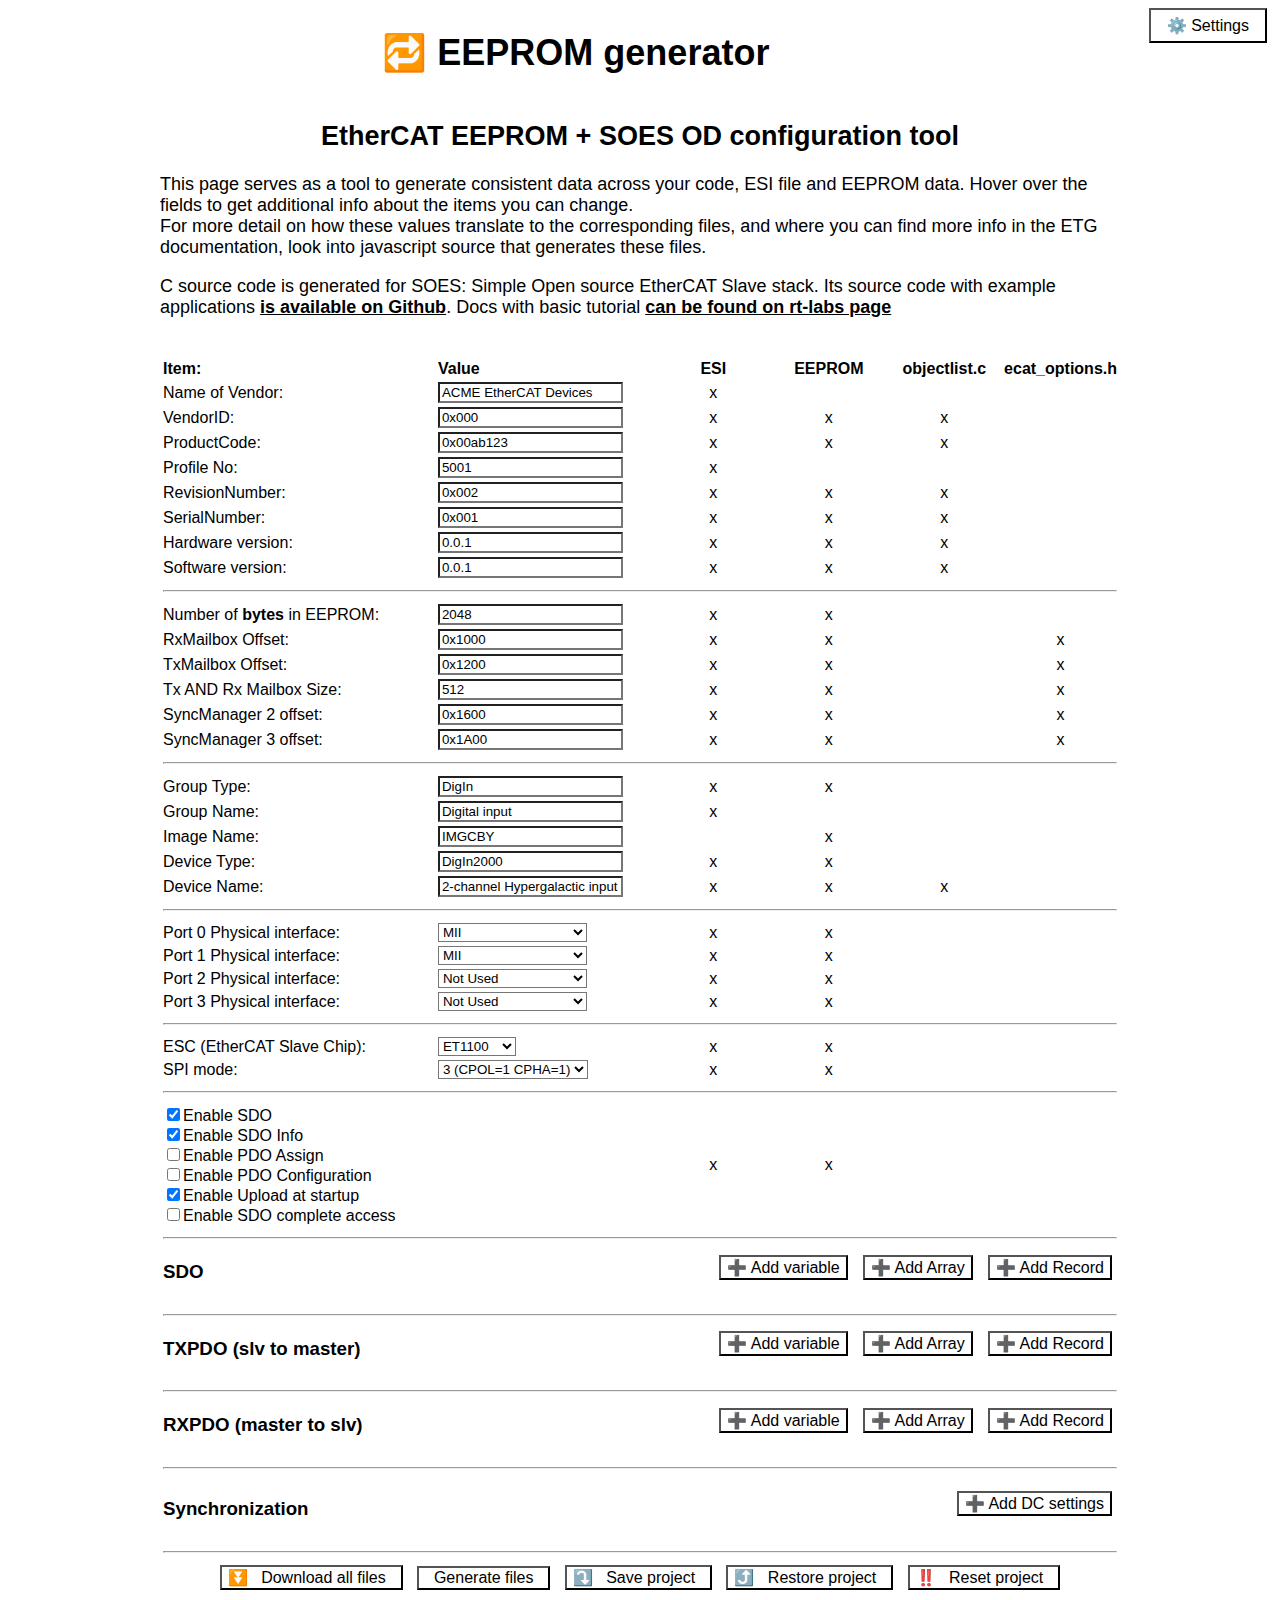
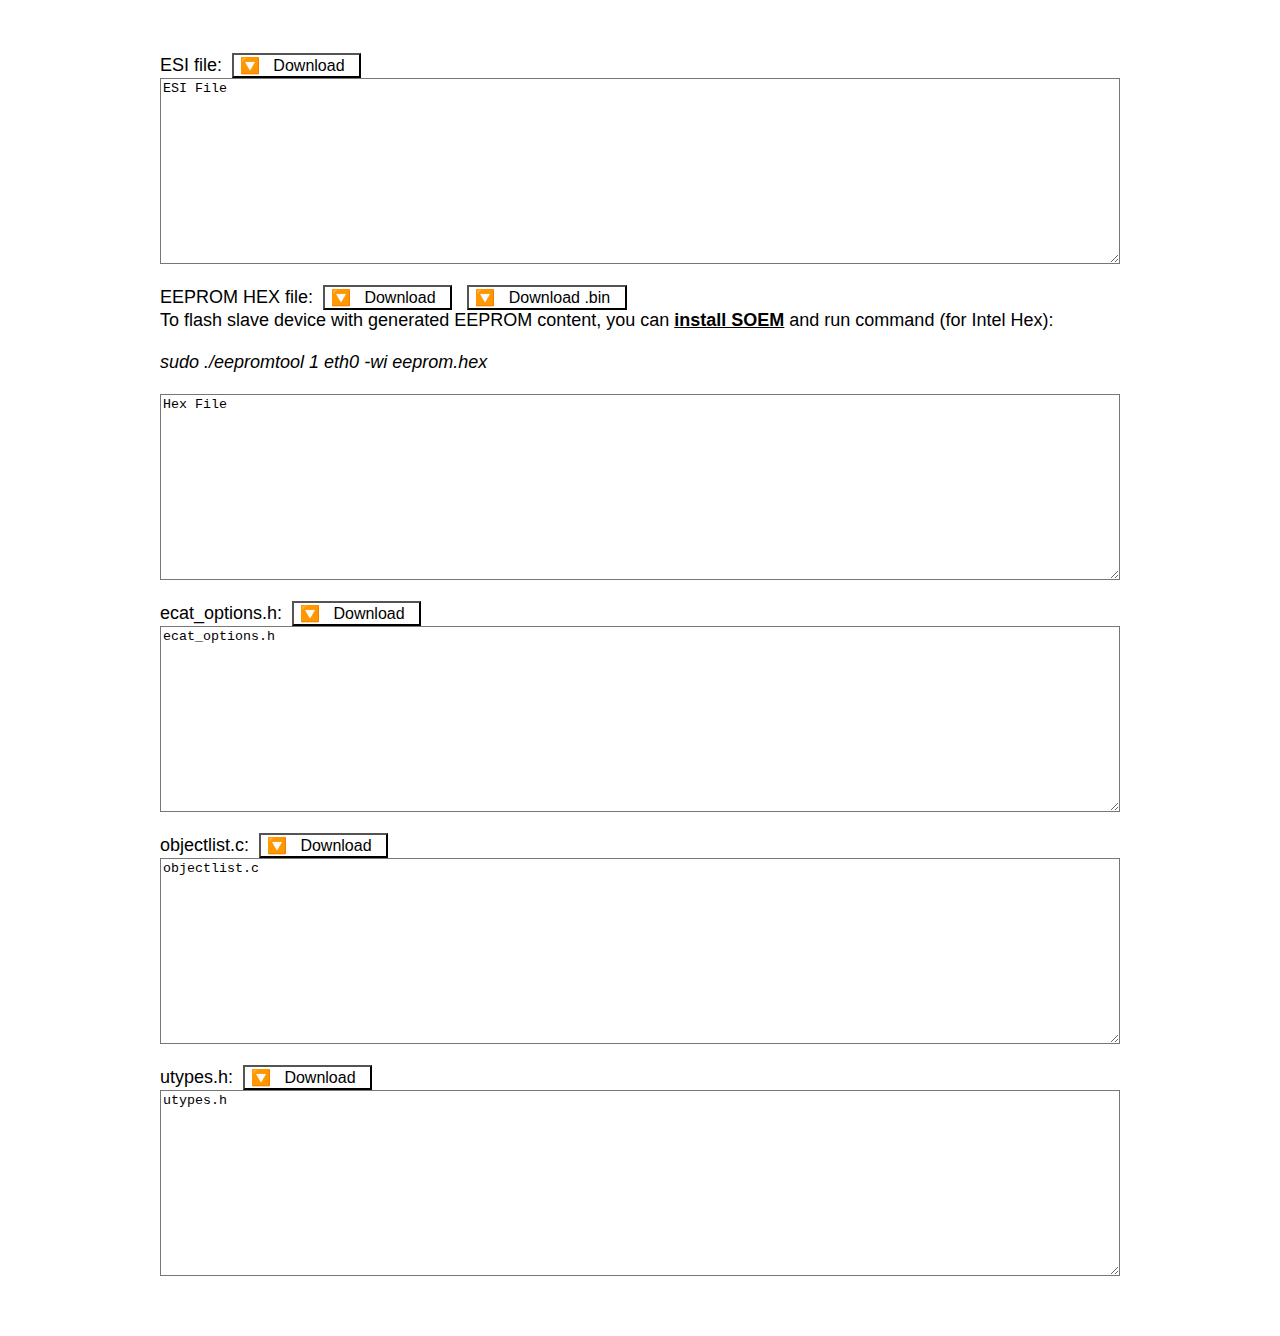
==== index.html @ f294387b "SPI mode dialog displays SPI Mode meaning (CPOL CPHA values in each mode)" ====
<head>
   <meta charset="UTF-8">
   <title>🔁 EEPROM Generator | ESI, EEPORM, SOES C code configuration tool</title>
<!--
 * SOES EEPROM generator
 * This tool serves as:
- EtherCAT Slave Information XML + EEPROM binary generator
- SOES code generator

 * Victor Sluiter 2013-2018
 * Kuba Buda 2020-2021
 -->
   <script src="lib/jszip.min.js"></script>

   <script src="src/constants.js"></script>
   <script src="src/od.js"></script>
   <script src="src/file_io.js"></script>
   <script src="src/backup.js"></script>
   
   <script src="src/generators/ecat_options.js"></script>
   <script src="src/generators/EEPROM.js"></script>
   <script src="src/generators/esi_xml.js"></script>
   <script src="src/generators/objectlist.js"></script>
   <script src="src/generators/utypes.js"></script>   
   
   <script src="src/ui.js"></script>
   
   <link rel="stylesheet" href="styles/styles.css">
</head>

<body>
   <!-- Modal dialog to edit OD objects  -->
   <div id="editObjectModal" class="modal">
   <!-- Modal content -->
      <div class="modal-content">
         <span class="close" onClick="odModalClose()">&times;</span>
         <h3 id="editObjectTitle">Edit object</h3>
         <form name="EditObjectForm" id="EditObjectForm" action="" onsubmit="onEditObjectSubmit(this); return false;">
            <table border="0">
               <tr id="dialogRowIndex">
                  <td>Index:</td>
                  <td><input type = "text" name="Index" value="0x6000" title="Enter OD index for the new object" id="modalInputIndex"></td>
               </tr>
               <tr>
                  <td>Name of Object:</td>
                  <td><input type = "text" name="ObjectName" value="" title="Enter name for the new object" id="modalInputObjectName"></td>
               </tr>
               <tr id="dialogRowDtype">
                  <td>Data Type</td>
                  <td><select type = "text" name="DTYPE" title="Enter data type of new object">
                     <option value="BOOLEAN">BOOLEAN</option>
                     <option value="INTEGER8">INTEGER8</option>
                     <option value="INTEGER16">INTEGER16</option>
                     <option value="INTEGER32">INTEGER32</option>
                     <option value="UNSIGNED8">UNSIGNED8</option>
                     <option value="UNSIGNED16">UNSIGNED16</option>
                     <option value="UNSIGNED32">UNSIGNED32</option>
                     <option value="REAL32">REAL32</option>
                     <option value="VISIBLE_STRING">VISIBLE STRING</option>
                  </select></td>
               </tr>
               <tr id="dialogRowValue">
                  <td>Value:</td>
                  <td><input type = "text" name="InitalValue" value="0" title="Enter initial value for the new object"></td>
               </tr>
               <tr id="dialogRowAccess">
                  <td>Access:</td>
                  <td><select type = "text" name="Access" title="Enter access mode of new object">
                     <option value="RO">RO</option>
                     <option value="RW">RW</option>
                     <option value="WO">WO</option>
                     <option value="RWpre">RWpre</option>
                  </select></td>
               </tr>
               <tr>
                  <td align="center">
                     <button name="Cancel" onClick='odModalClose();'>✖️ &nbsp; Cancel &nbsp;</button>
                  </td><td>
                     <input type="submit" name="SaveChanges" value="✔️&nbsp; Save changes &nbsp;">
                  </td>
               </tr>
            </table>
         </form>
      </div>
   </div>

   <!-- Modal dialog to edit synchronization modes  -->
   <div id="syncModal" class="modal">
      <!-- Modal content -->
         <div class="modal-content">
            <span class="close" onClick="syncModalClose()">&times;</span>
            <h3 id="editObjectTitle">Edit synchronization mode</h3>

            <form name="syncModalForm" id="syncModalForm" action="" onsubmit="onSyncSubmit(this); return false;">
               <table border="0">
                  <tr>
                     <td>Name:</td>
                     <td><input type = "text" name="Name" value="New sync modee" title="Enter Name for new sync mode" id="syncModalName"></td>
                  </tr>
                  <tr>
                     <td>Description:</td>
                     <td><input type = "text" name="Description" value="New sync mode description" title="Enter Description for new sync mode" id="syncModalDescription"></td>
                  </tr>
                  <tr>
                     <td>Assign Activate:</td>
                     <td><input type = "text" name="AssignActivate" value="0x0" title="Enter Assign Activate value for new sync mode" id="syncModalAssignActivate"></td>
                  </tr>
               </table>
               <table border="0">
                  <tr>
                     <td>S0 cycle</td>
                     <td><input type = "text" name="Sync0cycleTime" value="0" title="Enter Sync0 cycle time" id="syncModalSync0cycleTime"></td>
                     <td>S0 shift</td>
                     <td><input type = "text" name="Sync0shiftTime" value="0" title="Enter Sync0 shift time" id="syncModalSync0shiftTime"></td>
                  </tr>
                  <tr>
                     <td>S1 cycle</td>
                     <td><input type = "text" name="Sync1cycleTime" value="0" title="Enter Sync1 cycle time" id="syncModalSync1cycleTime"></td>
                     <td>S1 shift</td>
                     <td><input type = "text" name="Sync1shiftTime" value="0" title="Enter Sync1 shift time" id="syncModalSync1shiftTime"></td>
                  </tr>
               </table>
               <table border="0" style="padding-top: 20px;">
                  <tr>
                     <td align="center">
                        <button name="Cancel" onClick='syncModalClose();'>✖️ &nbsp; Cancel &nbsp;</button>
                     </td><td>
                        <input type="submit" name="SaveChanges" value="✔️&nbsp; Save changes &nbsp;">
                     </td>
                  </tr>
               </table>
            </form>
         </div>
   </div>
      
   <div class="settings-menu">
      <span></span>
      <h1> 🔁 EEPROM generator</h1>
      <div>
         <div class="dropdown">
            <button class="dropbtn">⚙️ Settings</button>
            <div class="dropdown-content">
               <a href="#">
                  <button name="DarkMode" onClick='toggleDarkMode();' title="Toggle dark mode">
                     <span class="display-dark">🌞 Light mode</span>
                     <span class="display-light">🌜 Dark mode</span>
                  </button>
               </a>
               <a href="./tests.html">
                  <button name="tests" title="Run unit tests">
                     🔴🟢 Tests &nbsp;
                  </button>
               </a>
            </div>
         </div>
      </div>
   </div>
   
   <div class="main-wrapper">
      <div id="pageHeading">
         <h2> EtherCAT EEPROM + SOES OD configuration tool</h2>
         <p>
            This page serves as a tool to generate consistent data across your code, ESI file and EEPROM data.
            Hover over the fields to get additional info about the items you can change. <br>
            For more detail on how these values translate to the corresponding files, and where you can find more info in the ETG documentation, 
            look into javascript source that generates these files</a>.<br>
         </p><p>
            C source code is generated for SOES: Simple Open source EtherCAT Slave stack. 
            Its source code with example applications <a href="https://github.com/OpenEtherCATsociety/SOES">is available on Github</a>. 
            Docs with basic tutorial <a href="https://rt-labs.com/docs/soes/tutorial.html">can be found on rt-labs page</a> 
         </p>
      </div>
      <br>
         
      <form name="SlaveForm" id="SlaveForm" action="" onsubmit="return false;">
         <table border="0">
            <tr>
               <td><strong>Item:</strong></td><td><strong>Value</strong></td><td width="12%"><strong>ESI</strong></td><td width="12%"><strong>EEPROM</strong></td><td width="12%"><strong>objectlist.c</strong></td><td width="12%"><strong>ecat_options.h</strong></td>
            </tr>
            <tr>
               <td>Name of Vendor:</td><td><input type = "text" name="VendorName" value="ACME EtherCAT Devices" title="Enter the name as how you are known in the EtherCAT Technology Group members list"></td><td>x</td><td>&nbsp;</td><td>&nbsp;</td><td>&nbsp;</td>
            </tr>
            <tr>
               <td>VendorID:</td><td><input type = "text" name="VendorID" value="0x000" title="You need to be member of the ETG to get a VendorID!&#013; Enter in hex (0x...) or decimal."></td><td>x</td><td>x</td><td>x</td><td>&nbsp;</td>
            </tr>
            <tr>
               <td>ProductCode:</td><td><input type = "text" name="ProductCode" value="0x00ab123" title="The code of your Product...&#013;Each different product should have its own code.&#013;Enter in hex (0x...) or decimal."></td><td>x</td><td>x</td><td>x</td><td>&nbsp;</td>
            </tr>
            <tr>
               <td>Profile No:</td><td><input type = "text" name="ProfileNo" value="5001" title="Profile number of your Product...&#013;Used to identify device type.&#013;Enter in hex (0x...) or decimal."></td><td>x</td><td></td><td></td><td>&nbsp;</td>
            </tr>
            <tr>
               <td>RevisionNumber:</td><td><input type = "text" name="RevisionNumber" value="0x002" title="Revision of Product&#013; Enter in hex (0x...) or decimal."></td><td>x</td><td>x</td><td>x</td><td>&nbsp;</td>
            </tr>
            <tr>
               <td>SerialNumber:</td><td><input type = "text" name="SerialNumber" value="0x001" title="Serial number; may be used in production.&#013; Enter in hex (0x...) or decimal."></td><td>x</td><td>x</td><td>x</td><td>&nbsp;</td>
            </tr>
            <tr>
               <td>Hardware version:</td><td><input type = "text" name="HWversion" value="0.0.1" title="Enter HW version as string"><td>x</td><td>x</td><td>x</td><td>&nbsp;</td>
            </tr>
            <tr>
               <td>Software version:</td><td><input type = "text" name="SWversion" value="0.0.1" title="Enter SW version as string"></td><td>x</td><td>x</td><td>x</td><td>&nbsp;</td>
            </tr>
            <tr><td colspan="6"><hr></td</tr>
            <tr>
               <td>Number of <strong>bytes</strong> in EEPROM:</td><td><input type = "text" name="EEPROMsize" value="2048" title="Number of bytes in EEPROM; 2048&#013;2048*8=16kilobit&#013;Enter in hex (0x...) or decimal."></td><td>x</td><td>x</td><td>&nbsp;</td><td>&nbsp;</td>
            </tr>
            <tr>
               <td>RxMailbox Offset:</td><td><input type = "text" name="RxMailboxOffset" value="0x1000" title="Offset in memory. Do not change unless you are really sure what you're doing"></td><td>x</td><td>x</td><td>&nbsp;</td><td>x</td>
            </tr>
            <tr>
               <td>TxMailbox Offset:</td><td><input type = "text" name="TxMailboxOffset" value="0x1200" title="Offset in memory. Do not change unless you are really sure what you're doing"></td><td>x</td><td>x</td><td>&nbsp;</td><td>x</td>
            </tr>
            <tr>
               <td>Tx AND Rx Mailbox Size:</td><td><input type = "text" name="MailboxSize" value="512" title="Size of mailbox in bytes.&#013;Do not change unless you are really sure what you're doing."></td><td>x</td><td>x</td><td>&nbsp;</td><td>x</td>
            </tr>
            <tr>
               <td>SyncManager 2 offset:</td><td><input type = "text" name="SM2Offset" value="0x1600" title="Offset in memory. Do not change unless you are really sure what you're doing"></td><td>x</td><td>x</td><td>&nbsp;</td><td>x</td>
            </tr>
            <tr>
               <td>SyncManager 3 offset:</td><td><input type = "text" name="SM3Offset" value="0x1A00" title="Offset in memory. Do not change unless you are really sure what you're doing"></td><td>x</td><td>x</td><td>&nbsp;</td><td>x</td>
            </tr>
            <tr><td colspan="6"><hr></td</tr>
            <tr>
               <td>Group Type:</td><td><input type = "text" name="TextGroupType" value="DigIn" title="Group Type, like DigIn, DigOut, Measurement, ...&#013;See ETG2000, this is used for grouping in the ESI file"></td><td>x</td><td>x</td><td>&nbsp;</td><td>&nbsp;</td>
            </tr>
            <tr>
               <td>Group Name:</td><td><input type = "text" name="TextGroupName5" value="Digital input" title="Description of Group&#013;See ETG2000, this is used for grouping in the ESI file"></td><td>x</td><td>&nbsp;</td><td>&nbsp;</td><td>&nbsp;</td>
            </tr>
            <tr>
               <td>Image Name:</td><td><input type = "text" name="ImageName" value="IMGCBY" title="Name of image used in EtherCAT Configurator"></td><td>&nbsp;</td><td>x</td><td>&nbsp;</td><td>&nbsp;</td>
            </tr>
            <tr>
               <td>Device Type:</td><td><input type = "text" name="TextDeviceType" value="DigIn2000" title="Name or order code of product"></td><td>x</td><td>x</td><td>&nbsp;</td><td>&nbsp;</td>
            </tr>
            <tr>
               <td>Device Name:</td><td><input type = "text" name="TextDeviceName" value="2-channel Hypergalactic input superimpermanator" title="Description of your device"></td><td>x</td><td>x</td><td>x</td><td>&nbsp;</td>
            </tr>
            <tr><td colspan="6"><hr></td</tr>
            <tr>
               <td>Port 0 Physical interface:</td><td><select name="Port0Physical" title="Select which physical connection is used on each physical port of your Beckhoff ASIC (ET1100, ET1200)">
                  <option value="Y" selected>MII</option>
                  <option value="H">MII-Fast Hot Connect</option>
                  <option value="K">EBUS</option>
                  <option value=" ">Not Used</option>
               </select></td><td>x</td><td>x</td><td>&nbsp;</td><td>&nbsp;</td>
            </tr>
            <tr>
               <td>Port 1 Physical interface:</td><td><select name="Port1Physical" title="Select which physical connection is used on each physical port of your Beckhoff ASIC (ET1100, ET1200)">
                  <option value="Y" selected>MII</option>
                  <option value="H">MII-Fast Hot Connect</option>
                  <option value="K">EBUS</option>
                  <option value=" ">Not Used</option>
               </select></td><td>x</td><td>x</td><td>&nbsp;</td><td>&nbsp;</td>
            </tr>
            <tr>
               <td>Port 2 Physical interface:</td><td><select name="Port2Physical" title="Select which physical connection is used on each physical port of your Beckhoff ASIC (ET1100, ET1200)">
                  <option value="Y">MII</option>
                  <option value="H">MII-Fast Hot Connect</option>
                  <option value="K">EBUS</option>
                  <option value=" " selected>Not Used</option>
               </select></td><td>x</td><td>x</td><td>&nbsp;</td><td>&nbsp;</td>
            </tr>
            <tr>
               <td>Port 3 Physical interface:</td><td><select name="Port3Physical" title="Select which physical connection is used on each physical port of your Beckhoff ASIC (ET1100, ET1200)">
                  <option value="Y">MII</option>
                  <option value="H">MII-Fast Hot Connect</option>
                  <option value="K">EBUS</option>
                  <option value=" " selected>Not Used</option>
               </select></td><td>x</td><td>x</td><td>&nbsp;</td><td>&nbsp;</td>
            </tr>
            <tr><td colspan="6"><hr></td</tr>
            <tr>
               <td>ESC (EtherCAT Slave Chip):</td><td><select name="ESC" title="Select which ESC (EtherCAT Slave Chip) is used">
                  <option value="ET1100">ET1100</option>
                  <option value="AX58100">AX58100</option>
                  <option value="LAN9252">LAN9252</option>
               </select></td><td>x</td><td>x</td><td>&nbsp;</td><td>&nbsp;</td>
            </tr>
            <tr>      
               <td>SPI mode:</td><td><select name="SPImode" title="Select which SPI mode is used">
                  <option value="3">3 (CPOL=1 CPHA=1) </option>
                  <option value="2">2 (CPOL=1 CPHA=0) </option>
                  <option value="1">1 (CPOL=0 CPHA=1) </option>
                  <option value="0">0 (CPOL=0 CPHA=0) </option>
               </select></td><td>x</td><td>x</td><td>&nbsp;</td><td>&nbsp;</td>
            </tr>   
            <tr><td colspan="6"><hr></td</tr>
            <tr><td>
               <input type="checkbox" name="CoeDetailsEnableSDO" value="EnableSDO" checked>Enable SDO<br>
               <input type="checkbox" name="CoeDetailsEnableSDOInfo" value="EnableSDOInfo" checked>Enable SDO Info<br>
               <input type="checkbox" name="CoeDetailsEnablePDOAssign" value="EnablePDOAssign">Enable PDO Assign<br>
               <input type="checkbox" name="CoeDetailsEnablePDOConfiguration" value="EnablePDOConfiguration">Enable PDO Configuration<br>
               <input type="checkbox" name="CoeDetailsEnableUploadAtStartup" value="EnableUploadAtStartup" checked>Enable Upload at startup<br>
               <input type="checkbox" name="CoeDetailsEnableSDOCompleteAccess" value="EnableSDOCompleteAccess">Enable SDO complete access <br>
               </td><td>&nbsp;</td><td>x</td><td>x</td><td>&nbsp;</td><td>&nbsp;</td>
            </tr>
            <tr><td colspan="6"><hr></td</tr>
            <tr><td colspan="6">
               <h3 class="odSectionHeading">
                  <span class="odSectionTitle"> SDO </span>
                  <span>
                     <button onClick="editVAR_Click(sdo)">➕ Add variable</button>
                     <button onClick="editARRAY_Click(sdo)">➕ Add Array</button>
                     <button onClick="editRECORD_Click(sdo)">➕ Add Record</button>
                  </span>
                  </h3>
               <div id="tr_sdo"></div>
            </td></tr>
            
            <tr><td colspan="6"><hr></td</tr>
            <tr><td colspan="6">
               <h3 class="odSectionHeading">
                  <span title="We are assuming single, fixed TxPDO" class="odSectionTitle"> TXPDO  (slv to master) </span>
                  <span>
                     <button onClick="editVAR_Click(txpdo)">➕ Add variable</button>
                     <button onClick="editARRAY_Click(txpdo)">➕ Add Array</button>
                     <button onClick="editRECORD_Click(txpdo)">➕ Add Record</button>
                  </span>
               </h3>
               <div id="tr_txpdo"></div>
            </td></tr>
            
            <tr><td colspan="6"><hr></td</tr>
            <tr><td colspan="6">
               <h3 class="odSectionHeading">
                  <span title="We are assuming single, fixed RxPDO" class="odSectionTitle"> RXPDO  (master to slv) </span>
                  <span>
                     <button onClick="editVAR_Click(rxpdo)">➕ Add variable</button>
                     <button onClick="editARRAY_Click(rxpdo)">➕ Add Array</button>
                     <button onClick="editRECORD_Click(rxpdo)">➕ Add Record</button>
                  </span>
               </h3>
               <div id="tr_rxpdo"></div>
            </td></tr>

            <tr><td colspan="6"><hr></td</tr>
               <h3 class="odSectionHeading">
                  <span title="Distributed Clocks configuration" class="odSectionTitle"> Synchronization </span>
                  <span>
                     <button onClick="addSyncClick()">➕ Add DC settings</button>
                  </span>
               </h3>
               <div id="dcSyncModes"></div>
            
            <tr><td colspan="6"><hr></td</tr>

            <tr><td colspan="6" align="center">
               <button name="GenerateDownload" onclick="onGenerateDownloadClick()" title="Generate all files and download at once">
                  ⏬ &nbsp; Download all files &nbsp;
               </button>
               <button id='GenerateFilesButton' name="Generate" onClick="onGenerateClick();" title="Generate all files">
                  &nbsp; Generate files &nbsp;
               </button>
               <button name="Save" onClick='onSaveClick();' title="Download current settings and Object Dictionary state as JSON file">
                  ⤵️ &nbsp; Save project &nbsp;
               </button>
               <button name="Restore" onClick='onRestoreClick();' title="Load settings and Object Dictionary state from previously saved JSON file">
                  ⤴️ &nbsp; Restore project &nbsp;
               </button>
               <button name="Reset" onClick='onResetClick();' title="Reset settings to default values and remove all Object Dictionary entries">
                  ‼️ &nbsp; Reset project &nbsp;
               </button>
            </td></tr>
         </table>
      </form>

      <br><br>
      <form name="outCodeForm" id="outCodeForm" spellcheck="false" action="" onsubmit="return false;">
         ESI file:
         <button name="DownloadESI" onClick="onDownloadEsiXmlClick()">
            🔽 &nbsp; Download &nbsp;
         </button>   
         <br>
         <textarea cols = "150" rows = "12" name="ESI">ESI File</textarea><br><br>
         EEPROM HEX file:
         <button name="Download_HEX" 
            onClick="downloadFile(getOutputForm().HEX.value, fileName = 'eeprom.hex', contentType = 'application/octet-stream');">
            🔽 &nbsp; Download &nbsp;
         </button>
         <button name="Download_BIN" onClick="onDownloadBinClick();">
            🔽 &nbsp; Download .bin &nbsp;
         </button>
         <br>
         To flash slave device with generated EEPROM content, you can <a href="https://github.com/OpenEtherCATsociety/SOEM/">install SOEM</a> 
         and run command (for Intel Hex):
         <br><br><i title="For binary, use flag -w instead of -wi" id="hexInstallCmd">sudo ./eepromtool 1 eth0 -wi eeprom.hex</i><br><br>
      
         <textarea cols = "150" rows = "12" name="HEX">Hex File</textarea><br><br>
         ecat_options.h: 
         <button name="Download_ecat_options" 
            onClick="downloadFile(getOutputForm().ecat_options.value, fileName = 'ecat_options.h', contentType = 'text/plain');">
            🔽 &nbsp; Download &nbsp;
         </button>
         <br>
         <textarea cols = "150" rows = "12" name="ecat_options">ecat_options.h</textarea><br><br>
         objectlist.c: 
         <button name="Download_objectlist" 
            onClick="downloadFile(getOutputForm().objectlist.value, fileName = 'objectlist.c', contentType = 'text/plain');">
            🔽 &nbsp; Download &nbsp;
         </button>
         <br>
         <textarea cols = "150" rows = "12" name="objectlist">objectlist.c</textarea><br><br>
         utypes.h: 
         <button name="Download_utypes"
            onClick="downloadFile(getOutputForm().utypes.value, fileName = 'utypes.h', contentType = 'text/plain');">
            🔽 &nbsp; Download &nbsp;
         </button>
         <br>
         <textarea cols = "150" rows = "12" name="utypes">utypes.h</textarea><br><br>
         <input id="restoreFileInput" type='file' accept=".json" style="visibility:hidden;" onchange="readFile(event)" />
      </form>
   </div>
</body>
---- styles/styles.css ----
:root {
   --background-color: #fff;
   --text-color: #000;
   --input-color: #ffffff;
   --display-dark: none;
   --display-light: block;
}
 
/* dark mode */
[data-theme="dark"] {
/* body, .modal-content { */
   --background-color: #2D2D2D; /* #4D4D4D; */
   --text-color: white;
   --input-color: #3D3D3D;
   --display-dark: block;
   --display-light: none;
}

tr td:nth-child(3) { 
   text-align: center;
}
tr td:nth-child(4) { 
   text-align: center;
}
tr td:nth-child(5) { 
   text-align: center;
}
tr td:nth-child(6) { 
   text-align: center;
}
/* The Modal (background) */
.modal {
   display: none; /* Hidden by default */
   position: fixed; /* Stay in place */
   z-index: 1; /* Sit on top */
   padding-top: 18%; /* Location of the box */
   left: 0;
   top: 0;
   width: 100%; /* Full width */
   height: 100%; /* Full height */
   overflow: auto; /* Enable scroll if needed */
   background-color: rgb(0,0,0); /* Fallback color */
   background-color: rgba(0,0,0,0.4); /* Black w/ opacity */
}

/* Modal Content */
.modal-content {
   background-color: var(--background-color);
   margin: auto;
   padding: 20px;
   border: 1px solid #888;
   width: 450px;
}

#editObjectTitle {
   margin-bottom: 25px;
}

/* The Close Button */
.close {
   color: #aaaaaa;
   float: right;
   font-size: 28px;
   font-weight: bold;
}

.close:hover,
.close:focus {
   color: #000;
   text-decoration: none;
   cursor: pointer;
}

/* Dropdown Button */
.dropbtn {
   padding: 6px 16px;
 }
 
 /* The container <div> - needed to position the dropdown content */
 .dropdown {
   position: relative;
   display: inline-block;
 }
 
 /* Dropdown Content (Hidden by Default) */
 .dropdown-content {
   display: none;
   position: absolute;
   background-color: var(--background-color);
   box-shadow: 0px 8px 16px 0px rgba(0,0,0,0.2);
   z-index: 1;
 }
 
 /* Links inside the dropdown */
 .dropdown-content a {
   /* width: 100;  */
   text-decoration: none;
   margin: 10px 4px;
 }
 
 /* Change color of dropdown links on hover */
 .dropdown-content a:hover {background-color: #ddd;}
 
 /* Show the dropdown menu on hover */
 .dropdown:hover .dropdown-content {display: block;}
 
 /* Change the background color of the dropdown button when the dropdown content is shown */
 .dropdown:hover .dropbtn {background-color: var(--background-color);} 

/* main content layout */

body {
   font-family: Arial, Helvetica, sans-serif;
   font-size: large;
}

div.main-wrapper {
   margin: auto;
   max-width: 960px;
}

h1, h2, h3 {
   text-align: center;
}

table, textarea {
   width: 100%;
}

button {
   margin-left: 5px;
   margin-right: 5px;
}

div.settings-menu {
   display: flex;
   justify-content: space-between;
   /* align-items: right; */
   /* background-color: red; */
}

.odSectionHeading, .odItem, .odSubitem {
   display: flex;
   align-items: center;
   justify-content: space-between;
}

div.odItem, div.odSubitem {
   padding-top: 4px;
   padding-bottom: 4px;
   width: 100%;
   border-top: 1px dotted;
   border-bottom: 1px dotted;
}

h3.odSectionHeading {
   text-align: left;
}

span.odSectionTitle {
   font-weight: 800;
   margin-top: 10px;
   margin-right: -5px;
}

span.odSubitemContent {
   margin-left: 15px;
}

body {
   background-color: var(--background-color);
   color: var(--text-color);
}

input, textarea, select, button {
   background-color: var(--input-color);
   color: var(--text-color);
}

.display-dark {
   display: var(--display-dark);
}

.display-light {
   display: var(--display-light);
}

a {
   color: var(--text-color);
   font-weight: 600;
}

button {
   font-size: 16px;
}
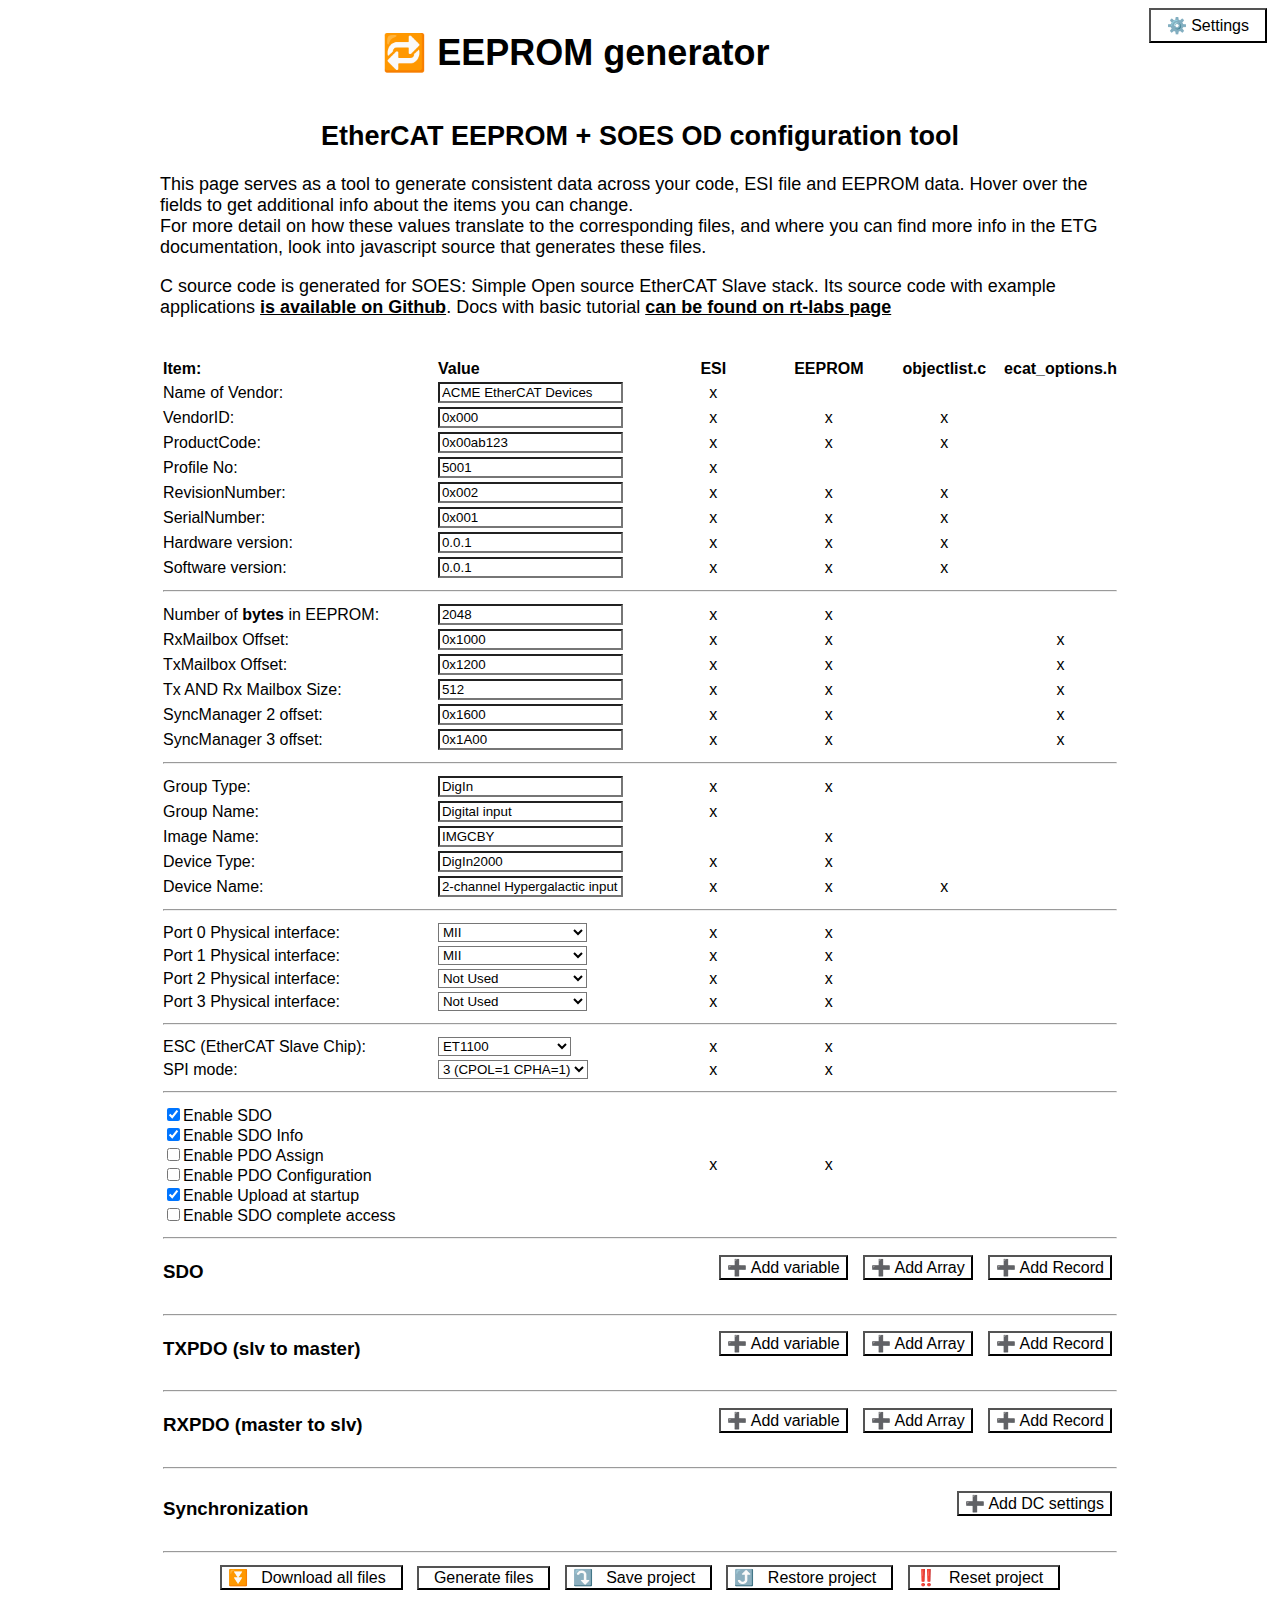
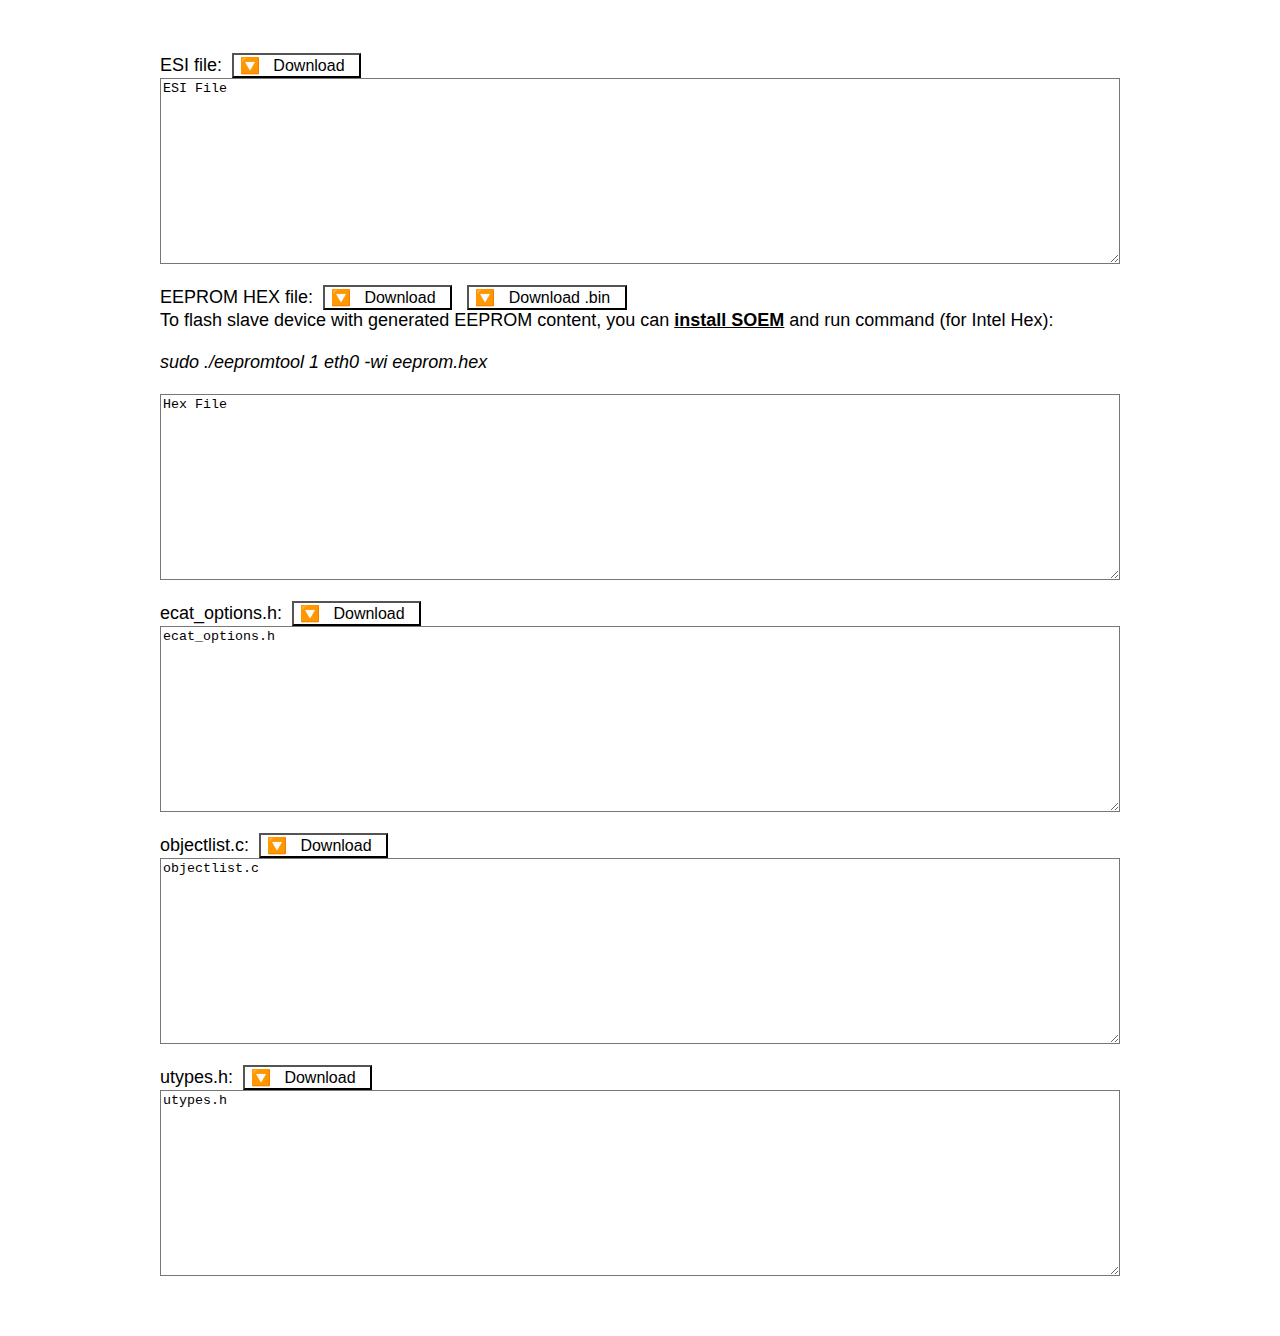
==== commit fc1a6182: "Added support for LAN9253 in Beckhoff compatible mode" ====
--- a/index.html
+++ b/index.html
@@ -272,9 +272,10 @@
             <tr><td colspan="6"><hr></td</tr>
             <tr>
                <td>ESC (EtherCAT Slave Chip):</td><td><select name="ESC" title="Select which ESC (EtherCAT Slave Chip) is used">
+                  <option value="AX58100">AX58100</option>
                   <option value="ET1100">ET1100</option>
-                  <option value="AX58100">AX58100</option>
                   <option value="LAN9252">LAN9252</option>
+                  <option value="LAN9253 Beckhoff">LAN9253 Beckhoff</option>
                </select></td><td>x</td><td>x</td><td>&nbsp;</td><td>&nbsp;</td>
             </tr>
             <tr>      
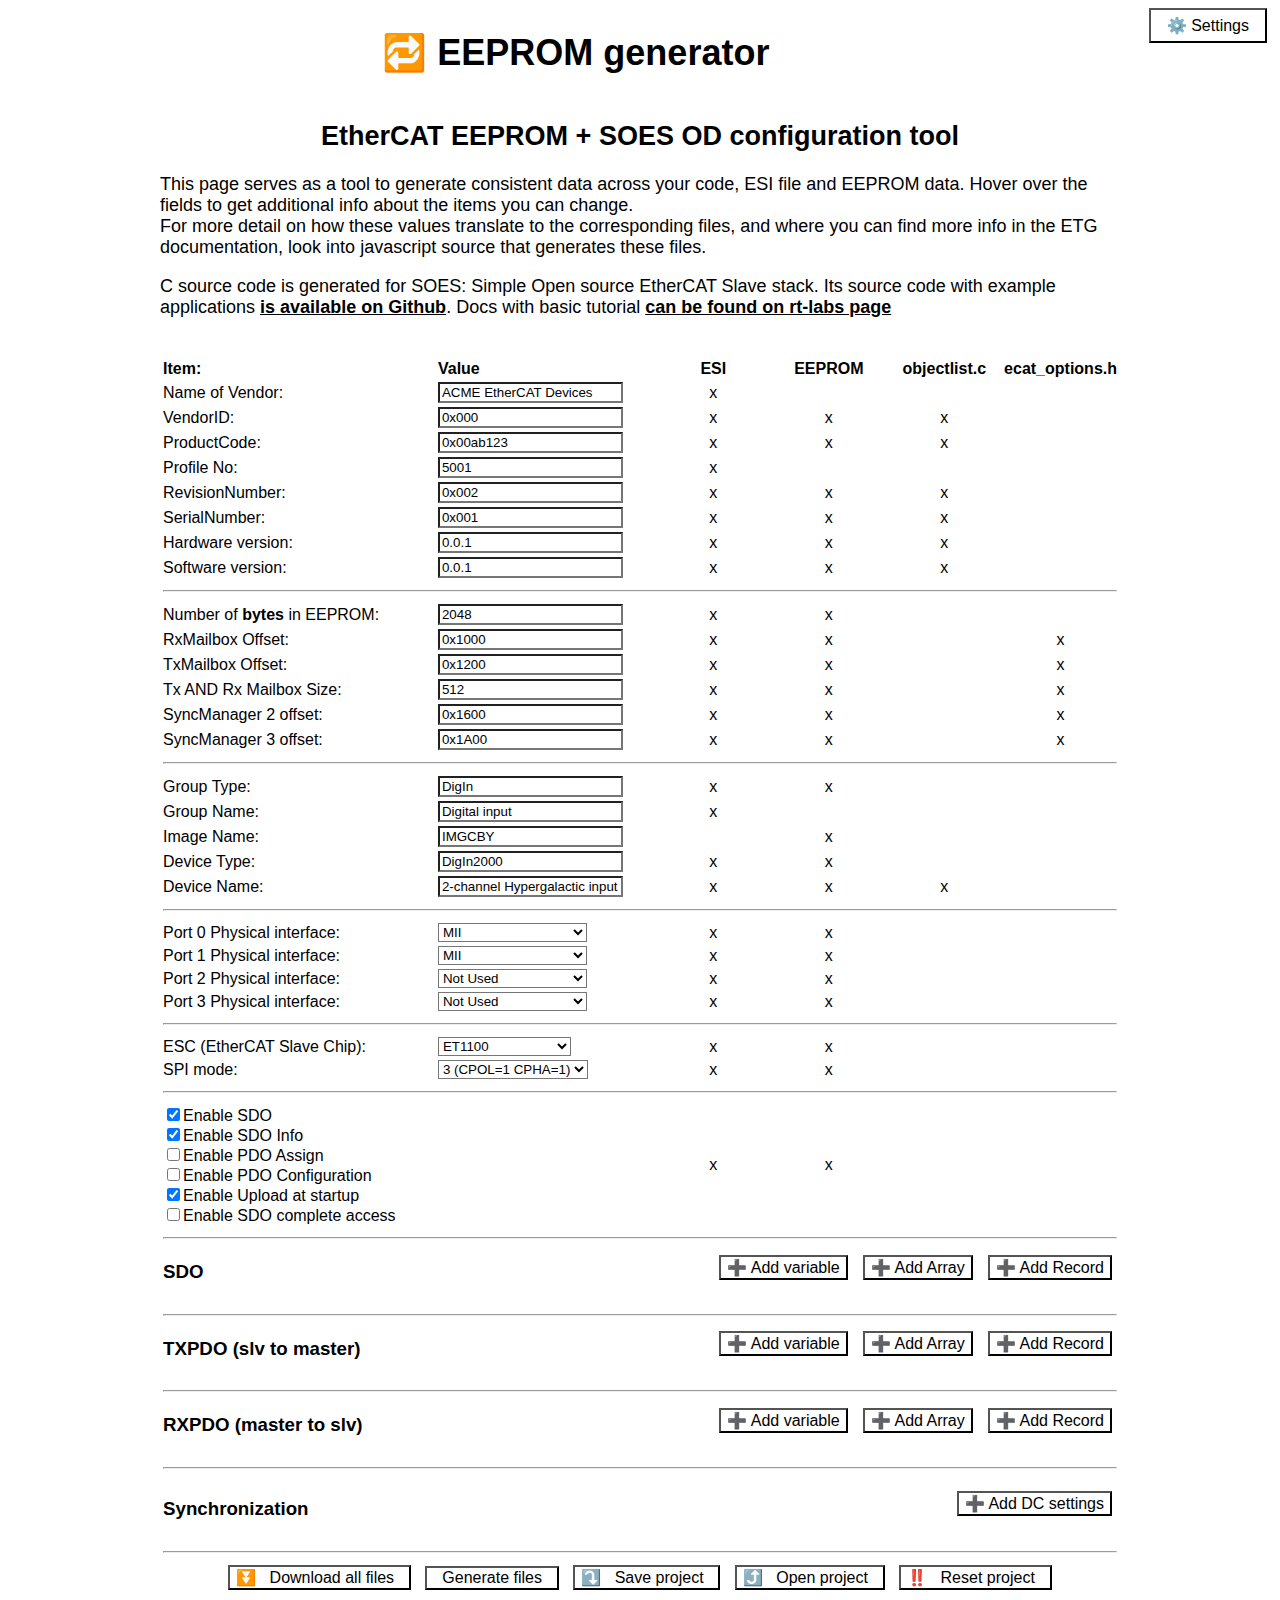
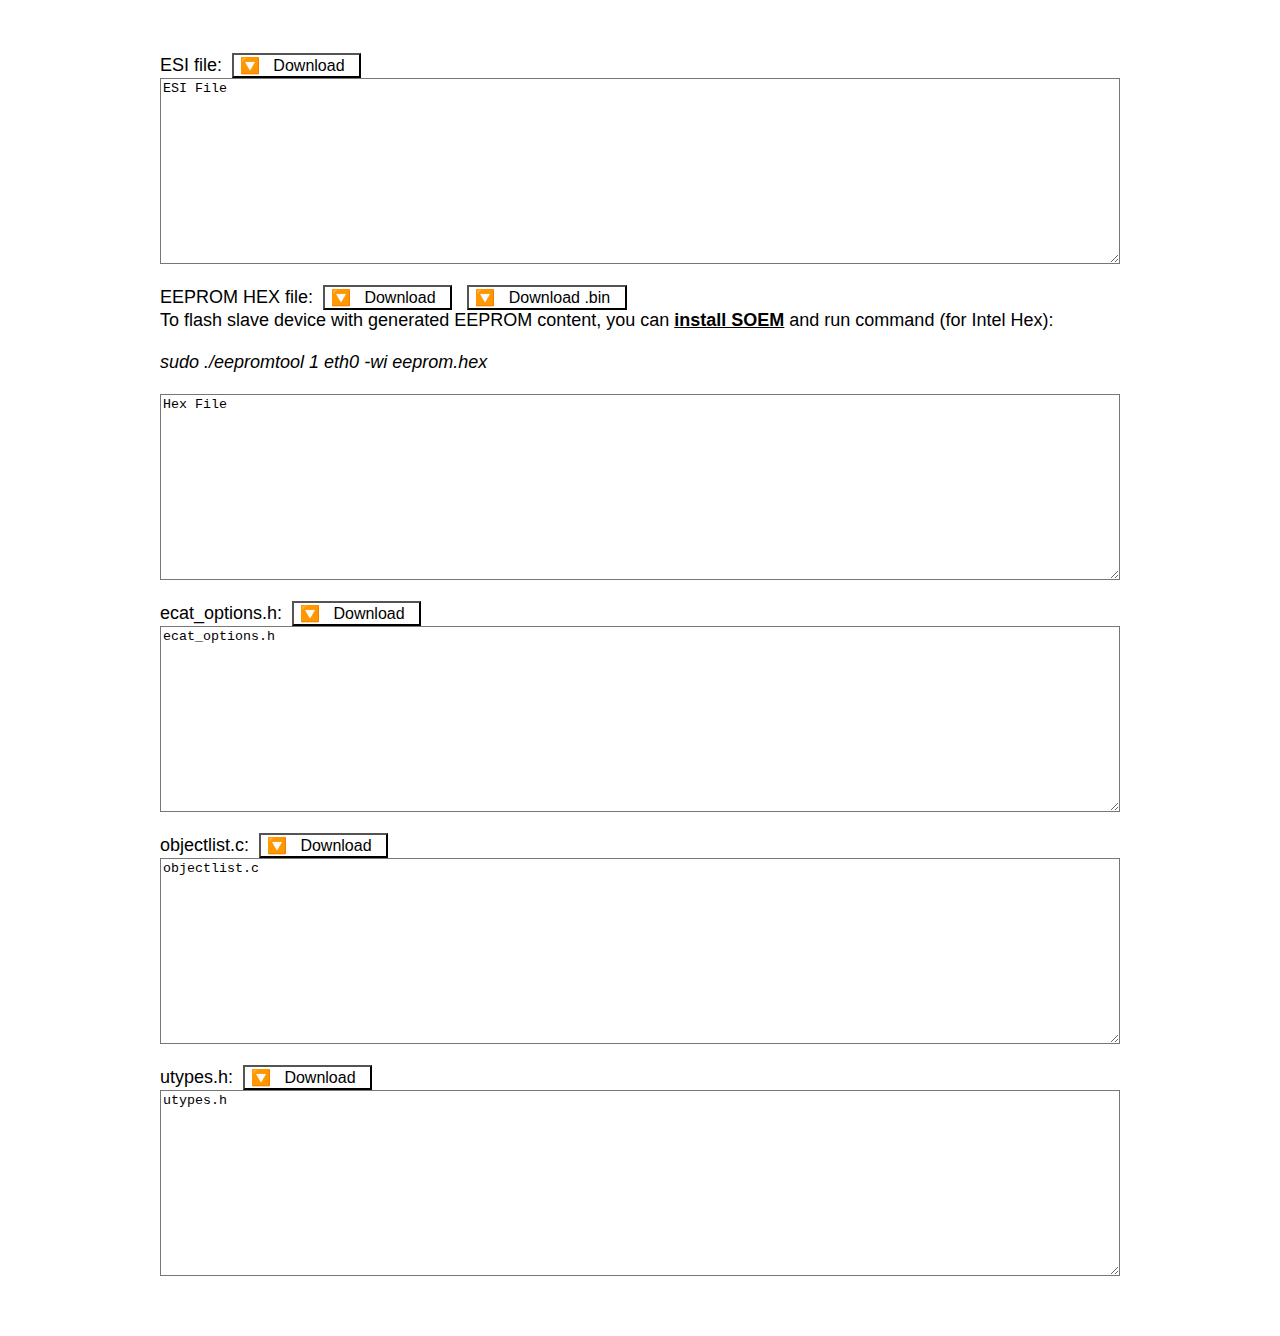
==== commit 91a5aa91: "Sanitize inital value in dialog" ====
--- a/index.html
+++ b/index.html
@@ -1,14 +1,15 @@
 <head>
    <meta charset="UTF-8">
-   <title>🔁 EEPROM Generator | ESI, EEPORM, SOES C code configuration tool</title>
+   <title>EEPROM Generator | ESI, EEPORM, SOES C code configuration tool</title>
+   <link rel="icon" type="image/x-icon" href="./img/favicon.ico">
 <!--
- * SOES EEPROM generator
+ * 🔁 SOES EEPROM generator
  * This tool serves as:
 - EtherCAT Slave Information XML + EEPROM binary generator
 - SOES code generator
 
  * Victor Sluiter 2013-2018
- * Kuba Buda 2020-2021
+ * Kuba Buda 2020-2023
  -->
    <script src="lib/jszip.min.js"></script>
 
@@ -35,7 +36,7 @@
       <div class="modal-content">
          <span class="close" onClick="odModalClose()">&times;</span>
          <h3 id="editObjectTitle">Edit object</h3>
-         <form name="EditObjectForm" id="EditObjectForm" action="" onsubmit="onEditObjectSubmit(this); return false;">
+         <form name="EditObjectForm" id="EditObjectForm" action="" onsubmit="onEditObjectSubmit(event); return false;">
             <table border="0">
                <tr id="dialogRowIndex">
                   <td>Index:</td>
@@ -47,7 +48,7 @@
                </tr>
                <tr id="dialogRowDtype">
                   <td>Data Type</td>
-                  <td><select type = "text" name="DTYPE" title="Enter data type of new object">
+                  <td><select type = "text" name="DTYPE" title="Enter data type of new object" onchange="odModalDTYPEChanged(this.value)">
                      <option value="BOOLEAN">BOOLEAN</option>
                      <option value="INTEGER8">INTEGER8</option>
                      <option value="INTEGER16">INTEGER16</option>
@@ -61,7 +62,12 @@
                </tr>
                <tr id="dialogRowValue">
                   <td>Value:</td>
-                  <td><input type = "text" name="InitalValue" value="0" title="Enter initial value for the new object"></td>
+                  <td><input type = "text" name="InitalValue" value="0" title="Enter initial value for the new object" 
+                     onkeyup="odModalValueChanged(this.value)"></td>
+               </tr>
+               <tr id="sizeInput">
+                  <td>Size:</td>
+                  <td><input type = "number" name="Size" value="0" title="Enter size for the new object"></td>
                </tr>
                <tr id="dialogRowAccess">
                   <td>Access:</td>
@@ -74,9 +80,9 @@
                </tr>
                <tr>
                   <td align="center">
-                     <button name="Cancel" onClick='odModalClose();'>✖️ &nbsp; Cancel &nbsp;</button>
+                     <button name="Cancel" onclick="odModalClose()">✖️ &nbsp; Cancel &nbsp;</button>
                   </td><td>
-                     <input type="submit" name="SaveChanges" value="✔️&nbsp; Save changes &nbsp;">
+                     <button name="SaveChanges" onclick="odModalSaveChanges()">✔️&nbsp; Save changes &nbsp;</button>
                   </td>
                </tr>
             </table>
@@ -276,6 +282,8 @@
                   <option value="ET1100">ET1100</option>
                   <option value="LAN9252">LAN9252</option>
                   <option value="LAN9253 Beckhoff">LAN9253 Beckhoff</option>
+                  <option value="LAN9253 Direct">LAN9253 Direct</option>
+                  <option value="LAN9253 Indirect">LAN9253 Indirect</option>
                </select></td><td>x</td><td>x</td><td>&nbsp;</td><td>&nbsp;</td>
             </tr>
             <tr>      
@@ -357,7 +365,7 @@
                   ⤵️ &nbsp; Save project &nbsp;
                </button>
                <button name="Restore" onClick='onRestoreClick();' title="Load settings and Object Dictionary state from previously saved JSON file">
-                  ⤴️ &nbsp; Restore project &nbsp;
+                  ⤴️ &nbsp; Open project &nbsp;
                </button>
                <button name="Reset" onClick='onResetClick();' title="Reset settings to default values and remove all Object Dictionary entries">
                   ‼️ &nbsp; Reset project &nbsp;
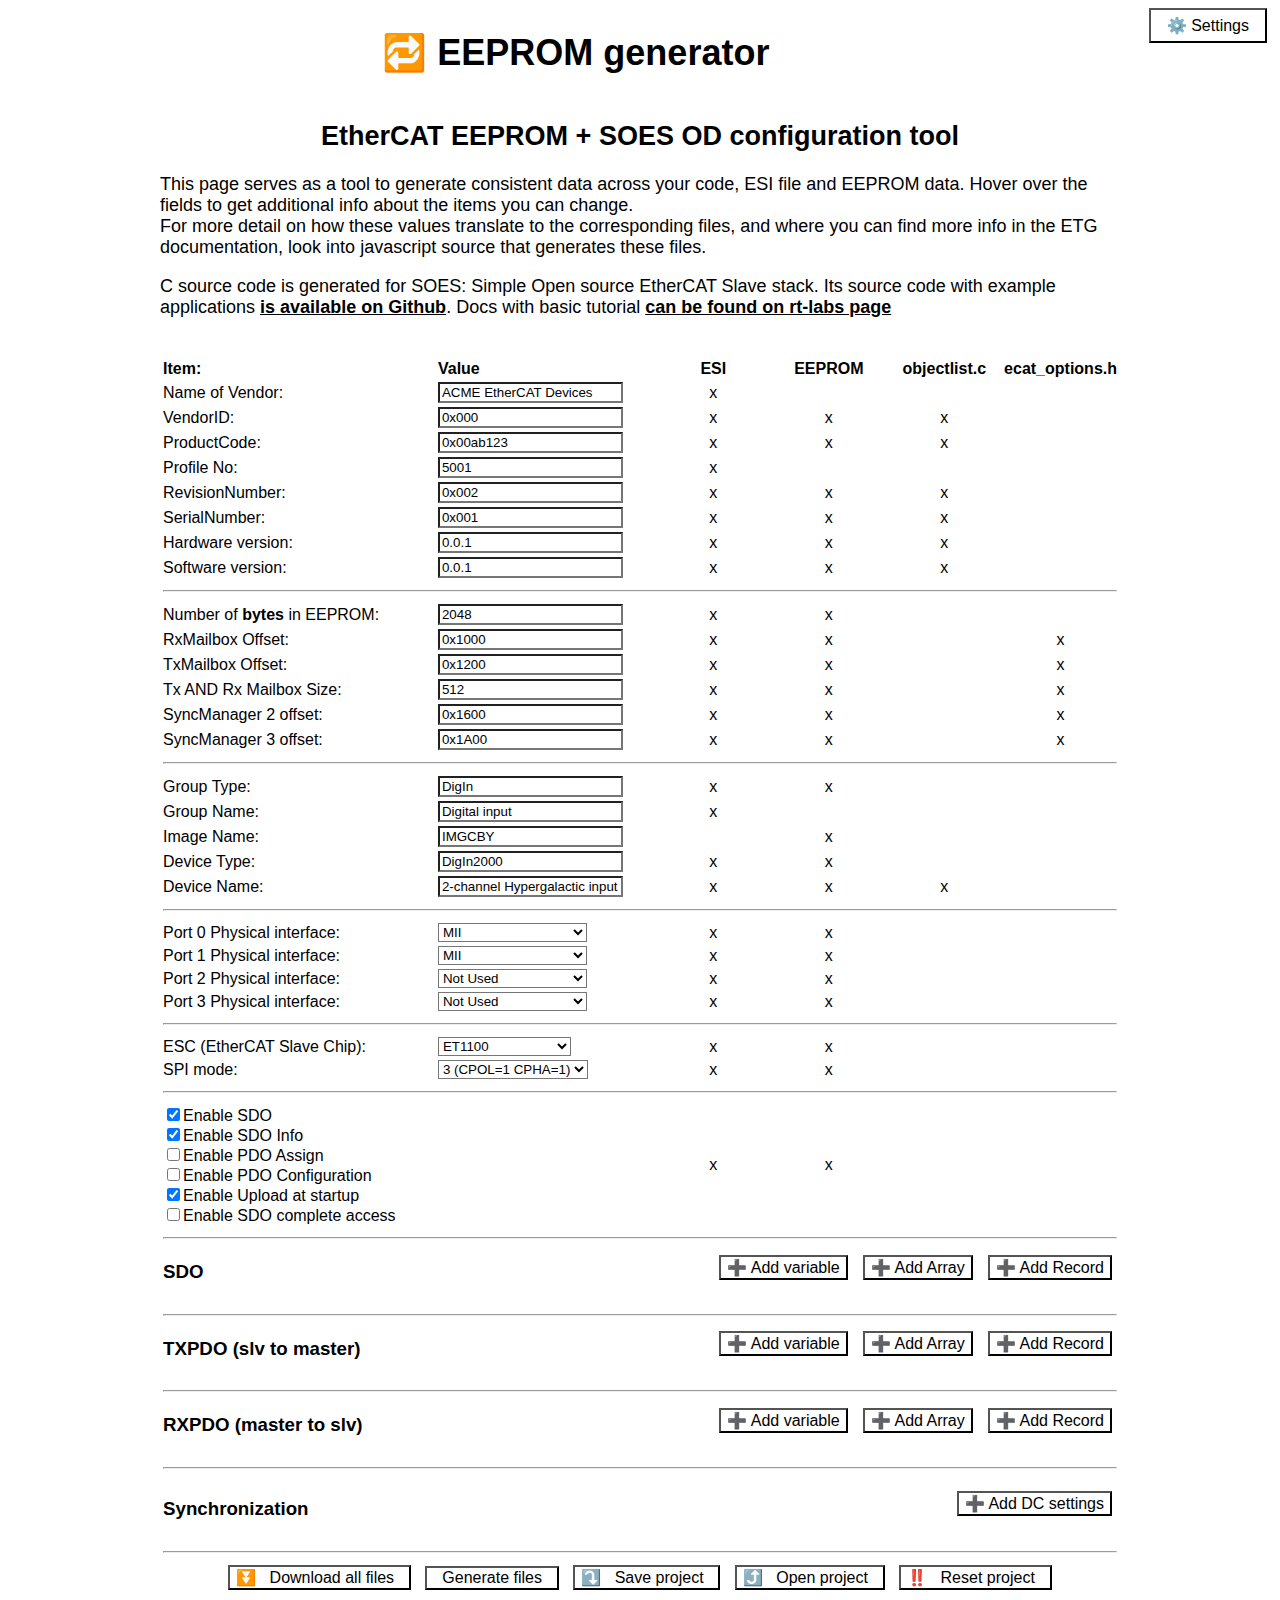
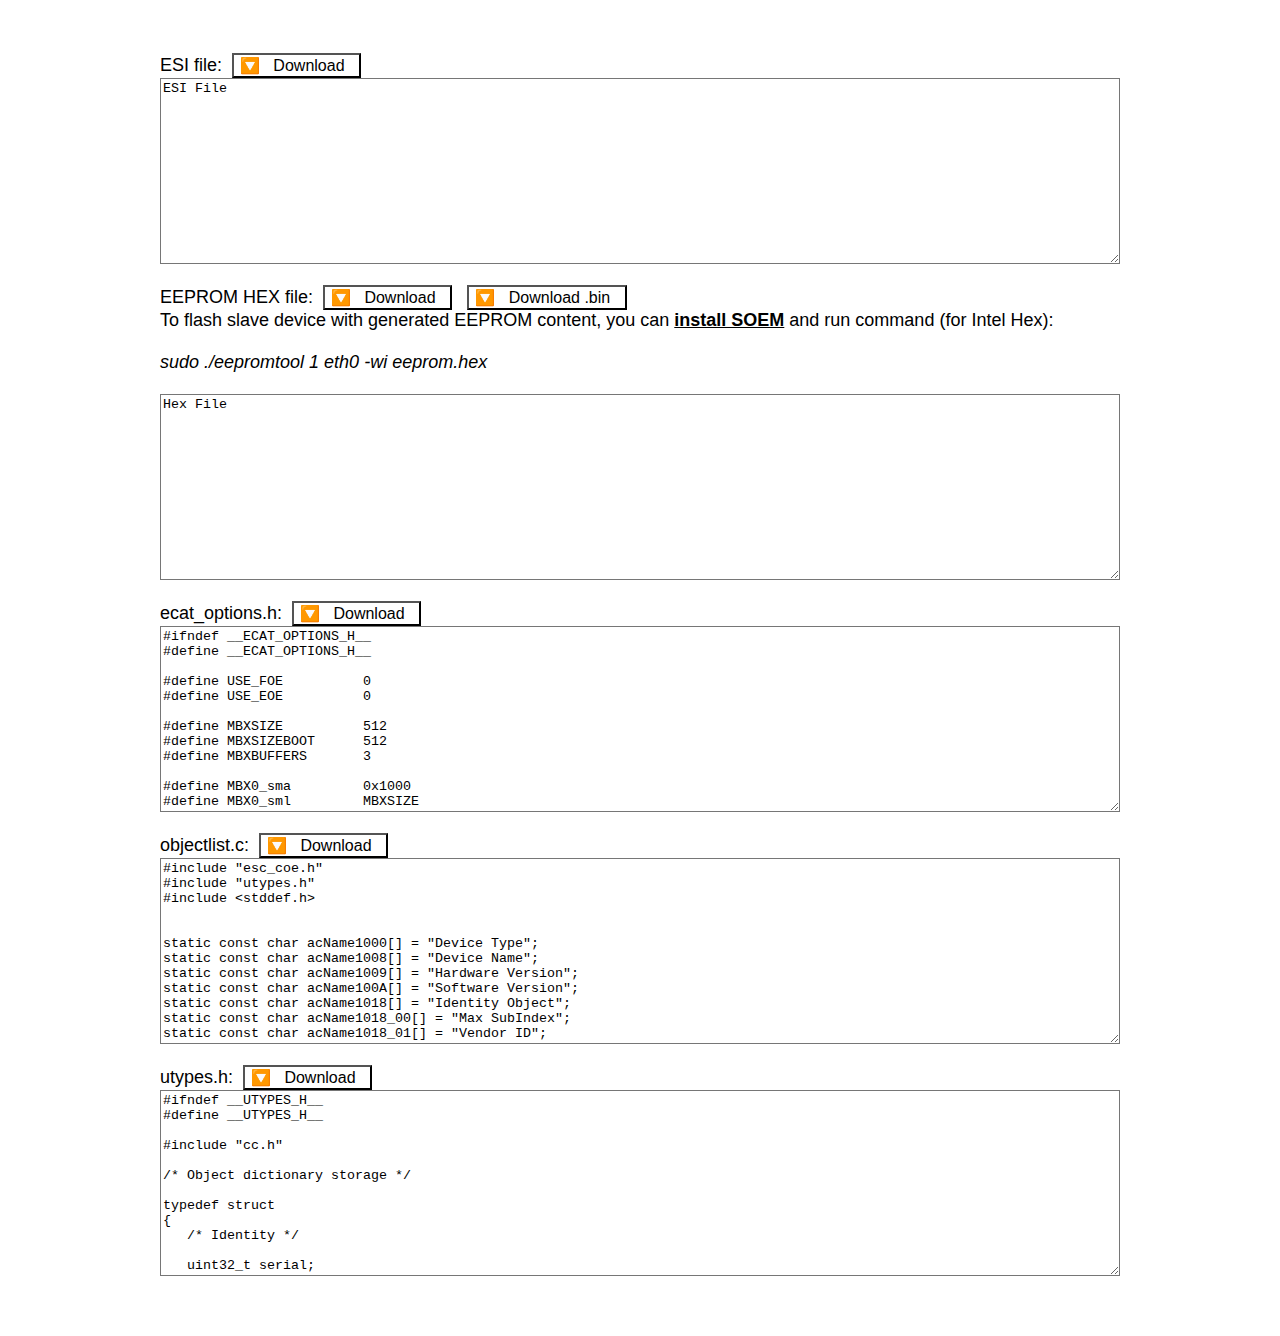
==== commit 86d9ef4f: "Enabled 64bits in UI" ====
--- a/index.html
+++ b/index.html
@@ -53,10 +53,13 @@
                      <option value="INTEGER8">INTEGER8</option>
                      <option value="INTEGER16">INTEGER16</option>
                      <option value="INTEGER32">INTEGER32</option>
+                     <option value="INTEGER64">INTEGER64</option>
+                     <option value="REAL32">REAL32</option>
+                     <option value="REAL64">REAL64</option>
                      <option value="UNSIGNED8">UNSIGNED8</option>
                      <option value="UNSIGNED16">UNSIGNED16</option>
                      <option value="UNSIGNED32">UNSIGNED32</option>
-                     <option value="REAL32">REAL32</option>
+                     <option value="UNSIGNED64">UNSIGNED64</option>
                      <option value="VISIBLE_STRING">VISIBLE STRING</option>
                   </select></td>
                </tr>
